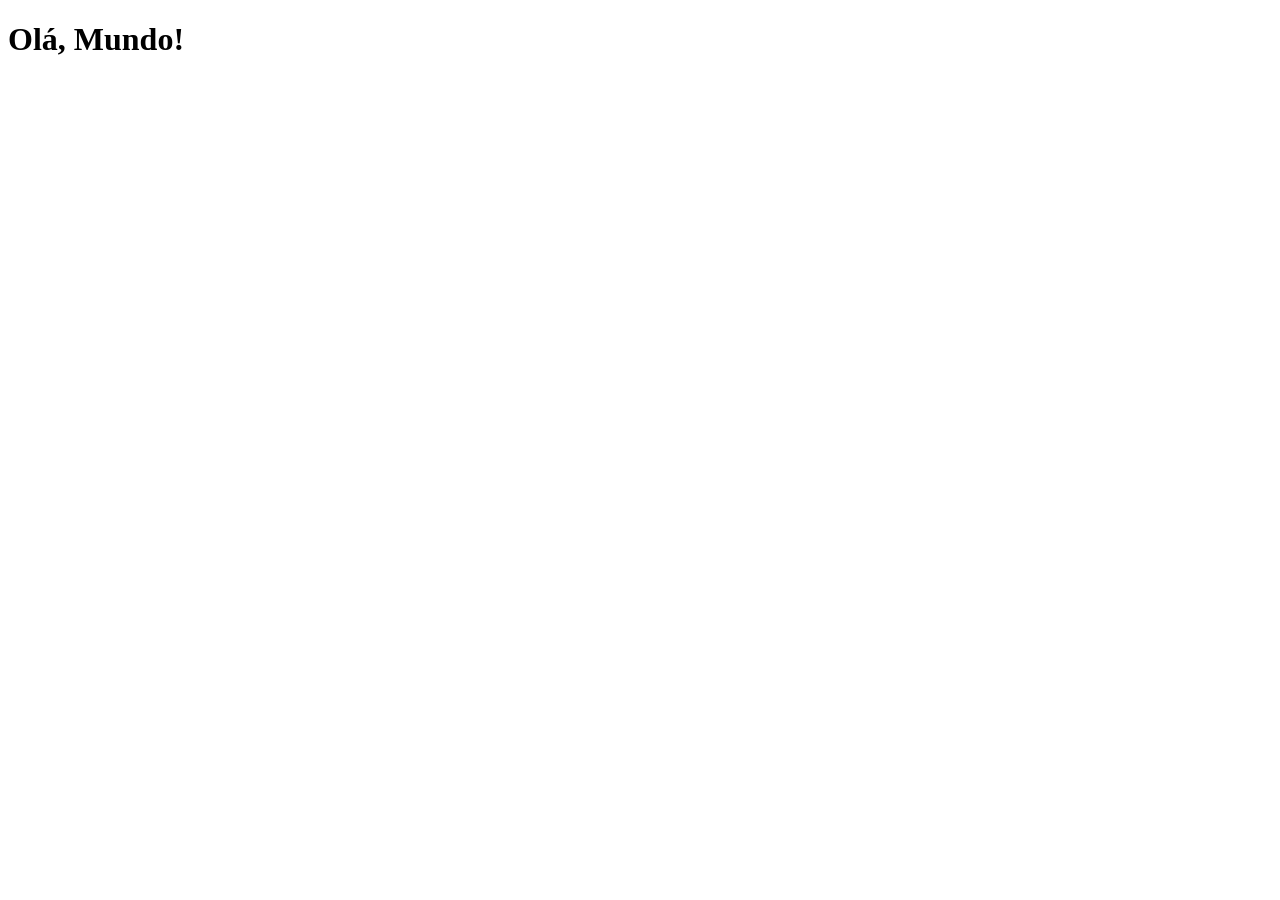
==== index.html @ b86f3540 "projeto social 01" ====
<!DOCTYPE html>
<html lang="pt-br">
<head>
    <meta charset="UTF-8">
    <meta http-equiv="X-UA-Compatible" content="IE=edge">
    <meta name="viewport" content="width=device-width, initial-scale=1.0">
    <link rel="shortcut icon" href="favicon.ico" type="image/x-icon">
    <title>Projeto Redes Sociais</title>
</head>
<body>
    <h1>Olá, Mundo!</h1>
</body>
</html>
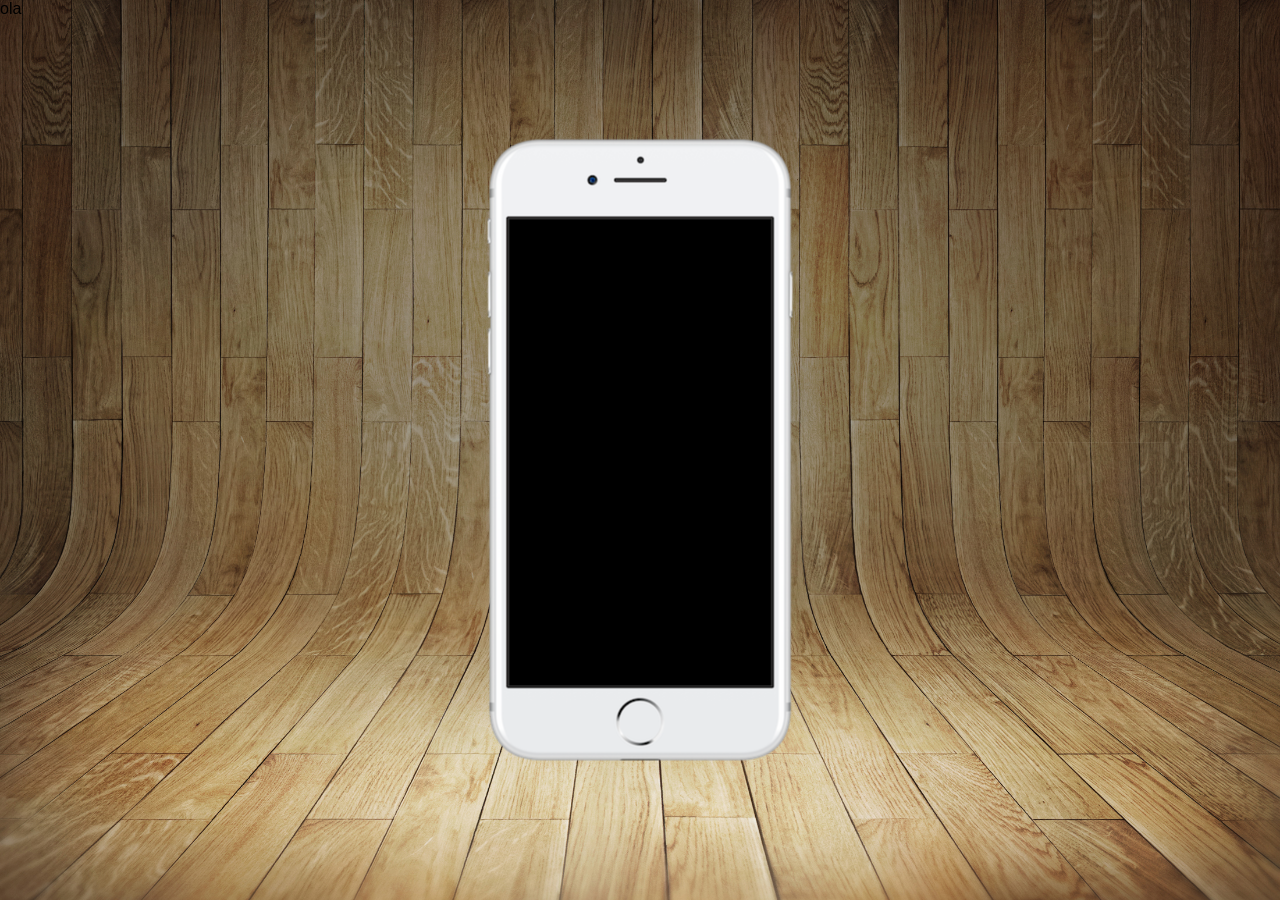
==== commit 6fb89cf9: "projeto rede social atualilzacao" ====
--- a/index.html
+++ b/index.html
@@ -6,8 +6,16 @@
     <meta name="viewport" content="width=device-width, initial-scale=1.0">
     <link rel="shortcut icon" href="favicon.ico" type="image/x-icon">
     <title>Projeto Redes Sociais</title>
+    <link rel="stylesheet" href="estilos/style.css">
 </head>
 <body>
-    <h1>Olá, Mundo!</h1>
+    <main><!--conteudo principal-->
+        <section id="telefone">
+           
+        </section>
+        <section id="rede_social">
+            ola
+        </section>
+    </main>
 </body>
 </html>
--- a/estilos/style.css
+++ b/estilos/style.css
@@ -0,0 +1,35 @@
+@charset "UTF-8";
+
+*{ /*RESERT total do projeto*/
+    margin: 0px;
+    padding: 0px;
+    font-family: Arial, Helvetica, sans-serif;
+}
+
+html, body{
+    height: 100vh; /*(vh) altura total*/
+    width: 100vw;  /*(vw) largura total*/
+    background-color: black;
+}
+
+body{
+    background: url('../imagens/fundo-madeira.jpg') no-repeat top center;
+    background-size: cover;
+    background-attachment: fixed; /*para ter rolagem*/
+}
+main {
+    position: relative;
+    height: 100vh;
+   
+}
+
+section#telefone{
+    position: absolute;
+    top: 50%;
+    left: 50%;
+    transform: translate(-50%, -50%);
+    border-radius: 50px;
+    height: 627px;
+    width: 311px;
+    background:  url('../imagens/frame-iphone.png') no-repeat;
+}
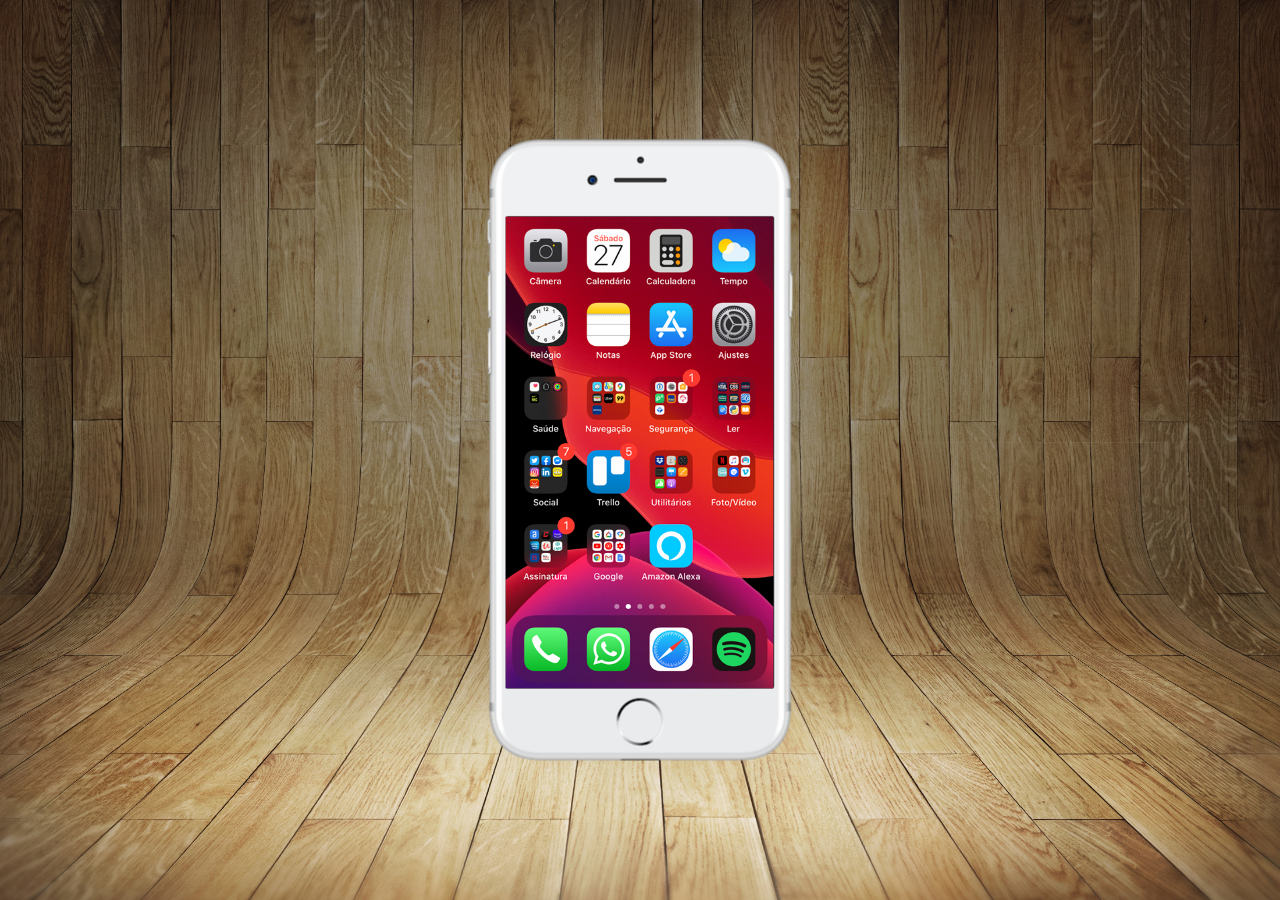
==== commit 7dbeb51b: "tela home" ====
--- a/index.html
+++ b/index.html
@@ -11,10 +11,10 @@
 <body>
     <main><!--conteudo principal-->
         <section id="telefone">
-           
+           <iframe src="home.html" name="tela" id="tela" frameborder="0"></iframe>
         </section>
         <section id="rede_social">
-            ola
+            
         </section>
     </main>
 </body>
--- a/estilos/style.css
+++ b/estilos/style.css
@@ -32,4 +32,12 @@
     height: 627px;
     width: 311px;
     background:  url('../imagens/frame-iphone.png') no-repeat;
+}
+
+#tela{
+    position: relative;
+    top: 80px;
+    left: 21px;
+    width: 268px;
+    height: 472px;
 }
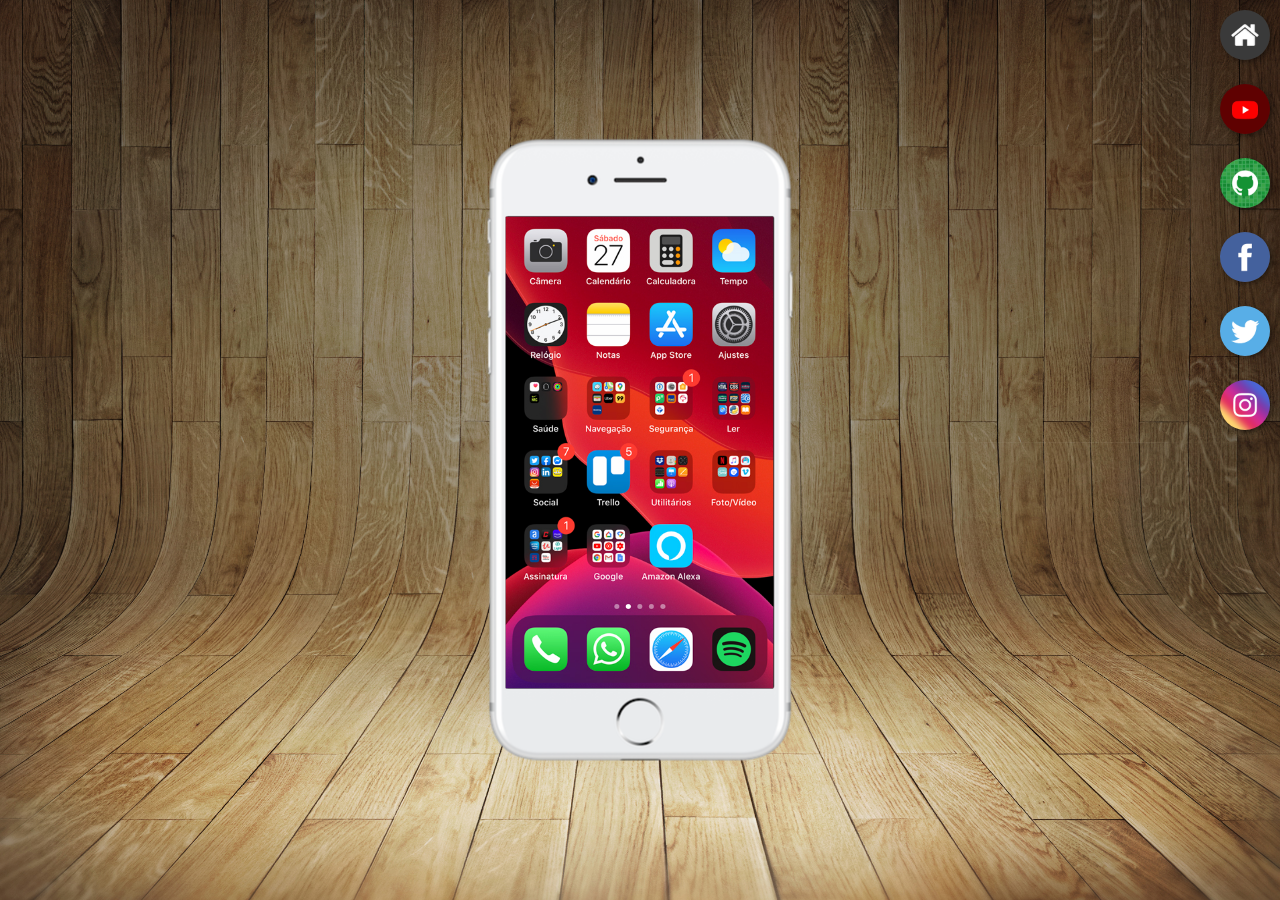
==== commit ad9cf8dc: "botoes na lateral" ====
--- a/index.html
+++ b/index.html
@@ -11,10 +11,22 @@
 <body>
     <main><!--conteudo principal-->
         <section id="telefone">
-           <iframe src="home.html" name="tela" id="tela" frameborder="0"></iframe>
+           <iframe src="home.html" name="tela" id="tela" frameborder="0">
+            Seu navegador não é compatível com isso.
+           </iframe>
         </section>
-        <section id="rede_social">
-            
+        <section class="rede_social">
+            <a href="#" target="tela"><img src="imagens/logo-home.jpg" alt="home"></a><br>
+
+            <a href="#" target="tela"><img src="imagens/logo-youtube.jpg" alt="Youtube"></a><br>
+
+            <a href="#" target="tela"><img src="imagens/logo-github.jpg" alt="Github"></a><br>
+
+            <a href="#" target="tela"><img src="imagens/logo-facebook.jpg" alt="Facebook"></a><br>
+
+            <a href="#" target="tela"><img src="imagens/logo-twitter.jpg" alt="Twitter"></a><br>
+
+            <a href="#" target="tela"><img src="imagens/logo-instagram.jpg" alt="Instagram"></a><br>
         </section>
     </main>
 </body>
--- a/estilos/style.css
+++ b/estilos/style.css
@@ -23,7 +23,7 @@
    
 }
 
-section#telefone{
+#telefone{
     position: absolute;
     top: 50%;
     left: 50%;
@@ -40,4 +40,23 @@
     left: 21px;
     width: 268px;
     height: 472px;
-}+}
+
+.rede_social{
+    text-align: right;
+}
+
+.rede_social img{
+    width: 50px;
+    margin: 10px;
+    border-radius: 50%;
+    box-shadow: 2px 2px 5px rgba(0, 0, 0, 0.418);
+    box-sizing: border-box; /*agora a borda faz parte da caixa*/
+}
+
+.rede_social img:hover{
+    border: 2px solid rgba(255, 255, 255, 0.712);
+    transform: translate(-5px, -5px);
+    box-shadow: 5px 5px 10px rgba(0, 0, 0, 0.433);
+    transition: transform .3s border 1s;
+}
